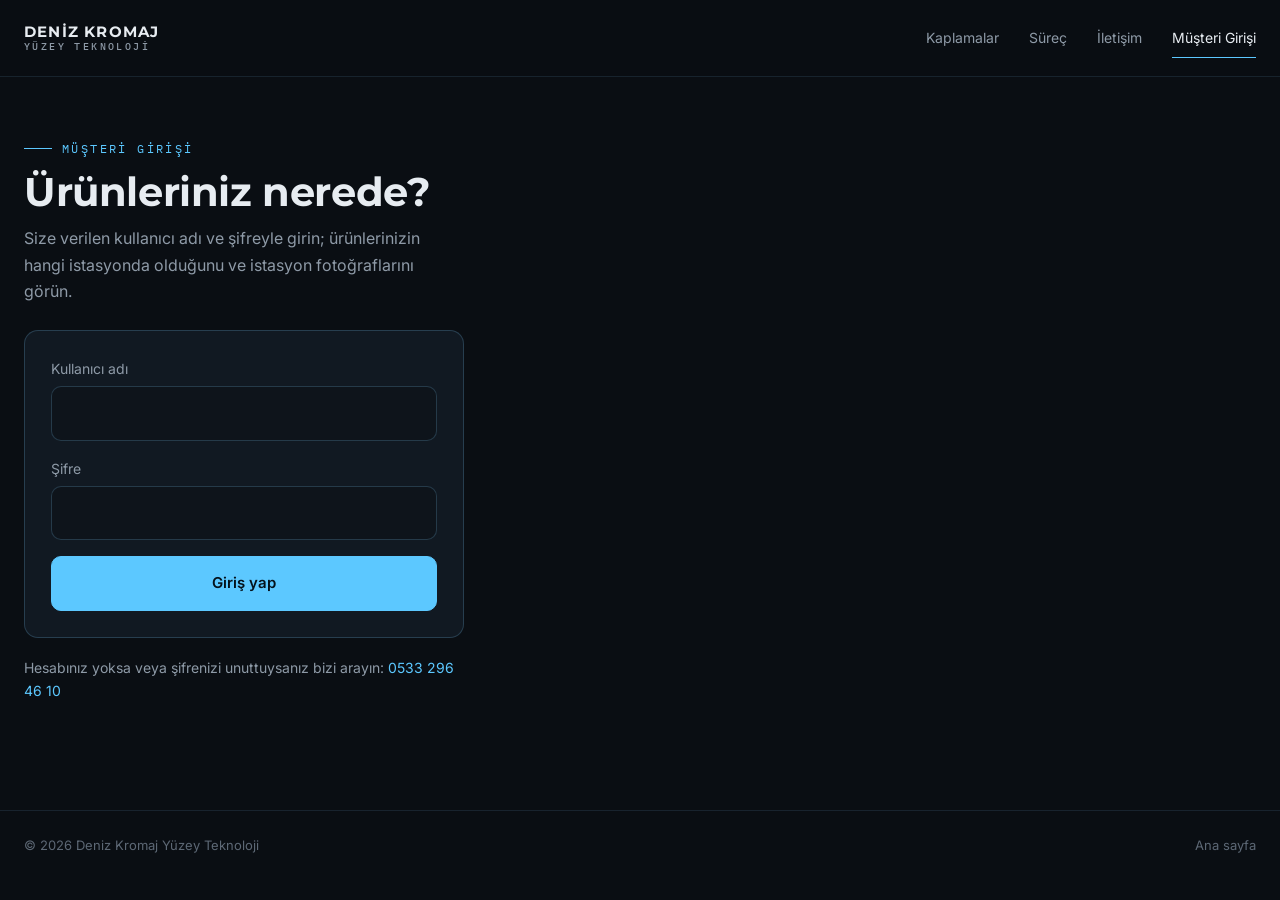
==== musteri.html @ c61eaf83 "feat: müşteri girişi sayfası Co-Authored-By: Claude Opus 5.5 <noreply@anthropic.com>" ====
<!DOCTYPE html>
<html lang="tr">
<head>
<meta charset="utf-8">
<meta name="viewport" content="width=device-width,initial-scale=1">
<title>Müşteri Girişi | Deniz Kromaj Yüzey Teknoloji</title>
<meta name="description" content="Deniz Kromaj müşteri girişi: ürünlerinizin hangi istasyonda olduğunu ve istasyon fotoğraflarını görün.">
<meta name="robots" content="noindex">
<meta name="referrer" content="no-referrer">
<meta name="theme-color" content="#0a0e13">
<link rel="icon" href="assets/logo-renkli.png">
<link rel="preconnect" href="https://fonts.googleapis.com">
<link rel="preconnect" href="https://fonts.gstatic.com" crossorigin>
<link href="https://fonts.googleapis.com/css2?family=IBM+Plex+Mono:wght@500&family=Inter:wght@400;500;600&family=Montserrat:wght@500;600;700&display=swap" rel="stylesheet">
<link rel="stylesheet" href="css/style.css">
<link rel="stylesheet" href="css/musteri.css">
</head>
<body class="cp">

<header class="header scrolled" id="top">
  <div class="container">
    <a href="index.html" class="logo" aria-label="Deniz Kromaj ana sayfa">
      <img src="assets/logo-beyaz.png" alt="Deniz Kromaj Yüzey Teknoloji" onerror="this.nextElementSibling.hidden=false;this.remove()">
      <span class="logo-text" hidden>DENİZ KROMAJ<small>YÜZEY TEKNOLOJİ</small></span>
    </a>
    <nav class="nav" id="nav">
      <a href="index.html#kaplamalar">Kaplamalar</a>
      <a href="index.html#surec">Süreç</a>
      <a href="index.html#iletisim">İletişim</a>
      <a href="musteri.html" class="active" aria-current="page">Müşteri Girişi</a>
    </nav>
    <button class="burger" id="burger" aria-label="Menüyü aç"><span></span><span></span><span></span></button>
  </div>
</header>

<main class="cp-main">
  <div class="container">

    <!-- GİRİŞ -->
    <section id="cp-login" class="cp-login" hidden>
      <span class="eyebrow">Müşteri girişi</span>
      <h1>Ürünleriniz nerede?</h1>
      <p class="cp-muted">Size verilen kullanıcı adı ve şifreyle girin; ürünlerinizin hangi istasyonda olduğunu ve istasyon fotoğraflarını görün.</p>
      <form id="cp-form" class="cp-form" novalidate>
        <label>Kullanıcı adı
          <input name="username" autocomplete="username" autocapitalize="none" spellcheck="false" required>
        </label>
        <label>Şifre
          <input name="password" type="password" autocomplete="current-password" required>
        </label>
        <p id="cp-error" class="cp-error" role="alert" hidden></p>
        <button class="btn btn-primary" type="submit">Giriş yap</button>
      </form>
      <p class="cp-muted cp-small">Hesabınız yoksa veya şifrenizi unuttuysanız bizi arayın: <a href="tel:+905332964610">0533 296 46 10</a></p>
    </section>

    <!-- PORTAL -->
    <section id="cp-portal" class="cp-portal" hidden>
      <div class="cp-head">
        <div>
          <span class="eyebrow">Müşteri paneli</span>
          <h1 id="cp-welcome">Hoş geldiniz</h1>
        </div>
        <button id="cp-logout" class="btn" type="button">Çıkış</button>
      </div>
      <p id="cp-status" class="cp-muted" role="status"></p>
      <div id="cp-orders" class="cp-orders"></div>
      <div class="cp-legend" aria-hidden="true">
        <span><i class="dot tamam"></i>Tamamlandı</span>
        <span><i class="dot simdi"></i>Şu an bu aşamada</span>
        <span><i class="dot bekliyor"></i>Bekliyor</span>
      </div>
    </section>

  </div>
</main>

<div id="cp-lightbox" class="cp-lightbox" hidden>
  <button type="button" class="cp-lb-close" aria-label="Kapat">×</button>
  <img alt="">
</div>

<footer class="footer">
  <div class="container">
    <div class="footer-bot">
      <span>© <span id="yr">2026</span> Deniz Kromaj Yüzey Teknoloji</span>
      <span><a href="index.html">Ana sayfa</a></span>
    </div>
  </div>
</footer>

<script src="js/musteri.js"></script>
</body>
</html>
---- css/style.css ----
:root{
  --bg:#0a0e13;--bg-2:#0e141b;--surface:#111922;--surface-2:#16202b;
  --line:rgba(120,190,235,.12);--line-2:rgba(120,190,235,.22);
  --text:#e7ecf1;--muted:#8e9aa7;--dim:#5d6875;
  --accent:#5cc8ff;--accent-2:#2e9fe0;--ok:#9be7b0;
  --chrome:linear-gradient(180deg,#ffffff 0%,#dfe5eb 38%,#9aa6b2 56%,#c9d2db 72%,#f4f7fa 100%);
  --chrome-hard:linear-gradient(180deg,#ffffff 0%,#b8c2cd 42%,#45505c 52%,#d3dbe3 63%,#f6f8fb 100%);
  --radius:14px;--max:1240px;
  --f-head:'Montserrat',system-ui,sans-serif;--f-body:'Inter',system-ui,sans-serif;--f-mono:'IBM Plex Mono',ui-monospace,monospace;
}
*{box-sizing:border-box;margin:0;padding:0}
html{scroll-behavior:smooth;scroll-padding-top:84px}
body{background:var(--bg);color:var(--text);font-family:var(--f-body);font-size:16px;line-height:1.65;-webkit-font-smoothing:antialiased;overflow-x:hidden}
img{max-width:100%;display:block}
a{color:inherit;text-decoration:none}
button,input,select,textarea{font:inherit;color:inherit}
.container{width:min(100% - 48px,var(--max));margin-inline:auto}
.mono{font-family:var(--f-mono);font-size:12px;letter-spacing:.14em;text-transform:uppercase}
.eyebrow{font-family:var(--f-mono);font-size:12px;letter-spacing:.2em;text-transform:uppercase;color:var(--accent);display:inline-flex;align-items:center;gap:10px}
.eyebrow::before{content:"";width:28px;height:1px;background:var(--accent)}
.chrome-text{background:var(--chrome);-webkit-background-clip:text;background-clip:text;color:transparent}
h1,h2,h3{font-family:var(--f-head);font-weight:700;line-height:1.12;letter-spacing:-.01em}
h2{font-size:clamp(30px,4vw,46px);margin:14px 0 16px}
.lead{color:var(--muted);font-size:18px;max-width:640px}
section{position:relative;padding:120px 0}
.grid-bg{background-image:linear-gradient(var(--line) 1px,transparent 1px),linear-gradient(90deg,var(--line) 1px,transparent 1px);background-size:48px 48px}
.btn{display:inline-flex;align-items:center;gap:10px;padding:14px 22px;border-radius:10px;font-weight:600;font-size:15px;border:1px solid var(--line-2);transition:.25s;cursor:pointer;background:transparent}
.btn:hover{border-color:var(--accent);color:#fff}
.btn-primary{background:var(--accent);border-color:var(--accent);color:#04121c}
.btn-primary:hover{background:#86d8ff;color:#04121c}
.btn svg{width:18px;height:18px}

/* header */
.header{position:fixed;inset:0 0 auto;z-index:50;transition:.3s;border-bottom:1px solid transparent}
.header.scrolled{background:rgba(10,14,19,.82);backdrop-filter:blur(14px);-webkit-backdrop-filter:blur(14px);border-color:var(--line)}
.header .container{display:flex;align-items:center;justify-content:space-between;height:76px}
.logo{display:flex;align-items:center;gap:12px}
.logo img{height:40px;width:auto}
.logo-text{font-family:var(--f-head);font-weight:700;letter-spacing:.08em;font-size:15px;line-height:1.1}
.logo-text small{display:block;font-family:var(--f-mono);font-weight:500;font-size:10px;letter-spacing:.24em;color:var(--muted)}
.nav{display:flex;align-items:center;gap:30px}
.nav a{font-size:14px;color:var(--muted);transition:.2s;position:relative}
.nav a:hover,.nav a.active{color:var(--text)}
.nav a.active::after{content:"";position:absolute;left:0;right:0;bottom:-8px;height:1px;background:var(--accent)}
.nav .btn{padding:10px 18px;font-size:14px;color:#04121c}
.burger{display:none;background:none;border:0;width:40px;height:40px;cursor:pointer}
.burger span{display:block;width:22px;height:2px;background:var(--text);margin:5px auto;transition:.3s}

/* hero */
.hero{min-height:100vh;padding:150px 0 90px;display:flex;align-items:center;overflow:hidden}
.hero::before{content:"";position:absolute;inset:0;background:radial-gradient(ellipse at 70% 40%,rgba(46,159,224,.16),transparent 55%),radial-gradient(ellipse at 10% 90%,rgba(46,159,224,.08),transparent 50%)}
.hero .grid-bg{position:absolute;inset:0;opacity:.6;mask-image:radial-gradient(ellipse at 60% 45%,#000 20%,transparent 75%);-webkit-mask-image:radial-gradient(ellipse at 60% 45%,#000 20%,transparent 75%)}
.hero-inner{position:relative;display:grid;grid-template-columns:1.05fr .95fr;gap:60px;align-items:center}
.hero h1{font-size:clamp(44px,6.4vw,88px);margin:22px 0 24px}
.hero h1 .chrome-text{display:block}
.hero p.lead{font-size:19px}
.hero-ctas{display:flex;gap:14px;margin-top:36px;flex-wrap:wrap}
.hero-tags{display:flex;gap:10px;flex-wrap:wrap;margin-top:44px}
.tag{font-family:var(--f-mono);font-size:11px;letter-spacing:.12em;padding:7px 11px;border:1px solid var(--line-2);border-radius:6px;color:var(--muted)}
.hero-visual{position:relative;aspect-ratio:1/1;border:1px solid var(--line);border-radius:20px;background:linear-gradient(180deg,rgba(17,25,34,.7),rgba(10,14,19,.4));overflow:hidden}
.hero-visual svg{width:100%;height:100%}
.hv-label{position:absolute;font-family:var(--f-mono);font-size:11px;letter-spacing:.14em;color:var(--dim)}
.hv-label b{color:var(--accent);font-weight:500}
.corner{position:absolute;width:22px;height:22px;border-color:var(--accent);opacity:.6}
.corner.tl{top:14px;left:14px;border-top:1px solid;border-left:1px solid}
.corner.tr{top:14px;right:14px;border-top:1px solid;border-right:1px solid}
.corner.bl{bottom:14px;left:14px;border-bottom:1px solid;border-left:1px solid}
.corner.br{bottom:14px;right:14px;border-bottom:1px solid;border-right:1px solid}
.scan{position:absolute;left:0;right:0;height:80px;background:linear-gradient(180deg,transparent,rgba(92,200,255,.12),transparent);border-bottom:1px solid rgba(92,200,255,.35);animation:scan 5s linear infinite}
@keyframes scan{from{top:-80px}to{top:100%}}
.draw path,.draw line,.draw circle,.draw rect,.draw polyline{stroke-dasharray:1200;stroke-dashoffset:1200;animation:draw 2.6s ease forwards}
@keyframes draw{to{stroke-dashoffset:0}}

/* stats */
.stats{padding:0;border-block:1px solid var(--line);background:var(--bg-2)}
.stats .container{display:grid;grid-template-columns:repeat(4,1fr)}
.stat{padding:38px 28px;border-left:1px solid var(--line)}
.stat:last-child{border-right:1px solid var(--line)}
.stat .num{font-family:var(--f-head);font-weight:700;font-size:44px;line-height:1}
.stat .num small{font-size:18px;color:var(--muted);margin-left:4px}
.stat p{color:var(--muted);font-size:14px;margin-top:10px}

/* ticker */
.ticker{overflow:hidden;border-bottom:1px solid var(--line);padding:16px 0;background:var(--bg)}
.ticker-track{display:flex;gap:48px;width:max-content;animation:tick 40s linear infinite}
.ticker span{font-family:var(--f-mono);font-size:13px;letter-spacing:.16em;color:var(--dim);white-space:nowrap}
.ticker span b{color:var(--accent);font-weight:500}
@keyframes tick{to{transform:translateX(-50%)}}

/* section head */
.sec-head{display:flex;justify-content:space-between;align-items:flex-end;gap:40px;margin-bottom:56px;flex-wrap:wrap}
.sec-head .lead{max-width:520px}

/* coatings */
.filters{display:flex;gap:8px;flex-wrap:wrap}
.chip{padding:9px 16px;border-radius:999px;border:1px solid var(--line-2);background:transparent;font-size:13px;color:var(--muted);cursor:pointer;transition:.2s}
.chip:hover{color:var(--text)}
.chip.on{background:var(--text);color:var(--bg);border-color:var(--text)}
.coatings{display:grid;grid-template-columns:repeat(4,1fr);gap:18px}
.card-body{padding:22px 20px 20px}
.card.cta-card{justify-content:center;padding:32px 26px;background:linear-gradient(160deg,rgba(46,159,224,.18),var(--surface) 70%);border-color:rgba(92,200,255,.3)}
.cta-card h3{font-size:24px;margin:16px 0 10px}
.cta-card p{margin-bottom:24px}
.cta-card svg.big{width:44px;height:44px;color:var(--accent)}
.card{position:relative;border:1px solid var(--line);border-radius:var(--radius);background:linear-gradient(180deg,var(--surface),var(--bg-2));overflow:hidden;display:flex;flex-direction:column;transition:transform .35s,border-color .35s,opacity .35s}
.card:hover{transform:translateY(-4px);border-color:var(--line-2)}
.card.hide{display:none}
.card-media{position:relative;aspect-ratio:16/10;background:radial-gradient(circle at 50% 55%,rgba(92,200,255,.10),transparent 60%),var(--bg);border-bottom:1px solid var(--line);display:grid;place-items:center;overflow:hidden}
.card-media img{width:78%;height:88%;object-fit:contain;transition:transform .6s}
.card:hover .card-media img{transform:scale(1.06) rotate(-2deg)}
.swatch{width:120px;height:120px;border-radius:50%;background:radial-gradient(circle at 35% 30%,rgba(255,255,255,.75),transparent 35%),var(--tone);box-shadow:inset -14px -18px 30px rgba(0,0,0,.55),0 24px 50px rgba(0,0,0,.5);display:none}
.card-media.noimg .swatch{display:block}
.card-media .mono{position:absolute;top:14px;left:16px;color:var(--dim);font-size:11px}
.thk{position:absolute;top:12px;right:14px;font-family:var(--f-mono);font-size:12px;color:var(--accent);background:rgba(10,14,19,.8);border:1px solid var(--line-2);padding:5px 9px;border-radius:6px}
.card-body{display:flex;flex-direction:column;flex:1}
.card h3{font-size:22px;margin-bottom:8px}
.card p{color:var(--muted);font-size:15px}
.stds{display:flex;gap:6px;flex-wrap:wrap;margin:16px 0}
.std{font-family:var(--f-mono);font-size:11px;letter-spacing:.06em;padding:4px 8px;border-radius:5px;background:rgba(92,200,255,.08);color:var(--accent);border:1px solid rgba(92,200,255,.22)}
.std.none{color:var(--muted);background:transparent;border-color:var(--line-2)}
.meta{border-top:1px solid var(--line);margin-top:auto;padding-top:14px;display:grid;gap:6px;font-size:13px}
.meta div{display:flex;justify-content:space-between;gap:16px}
.meta dt{color:var(--dim)}
.meta dd{text-align:right}
.card-cta{margin-top:18px;display:flex;align-items:center;justify-content:space-between;font-size:14px;font-weight:600;color:var(--accent)}
.card-cta svg{width:18px;transition:.25s}
.card-cta:hover svg{transform:translateX(4px)}

/* layer model */
.layers{background:var(--bg-2);border-block:1px solid var(--line)}
.layers-inner{display:grid;grid-template-columns:1fr 1fr;gap:70px;align-items:center}
.stack{position:relative;padding:70px 40px 70px 130px;border:1px solid var(--line);border-radius:20px;background:linear-gradient(var(--line) 1px,transparent 1px) 0 0/40px 40px,linear-gradient(90deg,var(--line) 1px,transparent 1px) 0 0/40px 40px,var(--bg)}
.stack .hv-label{font-size:11px}
.plate{position:relative;height:var(--h);margin-bottom:6px;border-radius:6px;cursor:pointer;transition:.35s;border:1px solid transparent}
.plate::after{content:attr(data-um);position:absolute;left:-90px;top:50%;transform:translateY(-50%);font-family:var(--f-mono);font-size:11px;color:var(--dim);letter-spacing:.08em;width:80px;text-align:right}
.plate.post{--h:24px;background:linear-gradient(90deg,rgba(155,231,176,.25),rgba(155,231,176,.08))}
.plate.coat{--h:64px;background:var(--chrome-hard)}
.plate.pre{--h:30px;background:repeating-linear-gradient(45deg,rgba(92,200,255,.35) 0 6px,rgba(92,200,255,.1) 6px 12px)}
.plate.base{--h:190px;background:linear-gradient(180deg,#2b333c,#161c22);background-image:linear-gradient(180deg,#2b333c,#161c22),repeating-linear-gradient(-45deg,transparent 0 10px,rgba(255,255,255,.03) 10px 11px)}
.plate.on{border-color:var(--accent);box-shadow:0 0 0 4px rgba(92,200,255,.12);transform:translateX(10px)}
.steps-list{display:grid;gap:4px}
.lstep{padding:20px 22px;border-radius:12px;border:1px solid transparent;cursor:pointer;transition:.25s}
.lstep .mono{color:var(--dim)}
.lstep h3{font-size:19px;margin:6px 0 4px}
.lstep p{color:var(--muted);font-size:15px}
.lstep.on{border-color:var(--line-2);background:var(--surface)}
.lstep.on .mono{color:var(--accent)}

/* process */
.process{display:grid;grid-template-columns:repeat(5,1fr);gap:0;position:relative;margin-top:20px}
.process::before{content:"";position:absolute;top:27px;left:28px;right:28px;height:1px;background:linear-gradient(90deg,var(--accent),var(--line-2))}
.pstep{position:relative;padding-right:22px}
.pnum{width:56px;height:56px;border-radius:50%;display:grid;place-items:center;background:var(--bg);border:1px solid var(--line-2);font-family:var(--f-mono);font-size:14px;color:var(--accent);position:relative;z-index:1;margin-bottom:24px}
.pstep:first-child .pnum{border-color:var(--accent);box-shadow:0 0 0 6px rgba(92,200,255,.1)}
.pstep h3{font-size:18px;margin-bottom:8px}
.pstep p{color:var(--muted);font-size:14.5px}

/* standards */
.std-wrap{display:grid;grid-template-columns:.85fr 1.15fr;gap:60px;align-items:start}
.std-table{width:100%;border-collapse:collapse;border:1px solid var(--line);border-radius:var(--radius);overflow:hidden}
.std-table th,.std-table td{text-align:left;padding:16px 20px;border-bottom:1px solid var(--line);font-size:15px}
.std-table th{font-family:var(--f-mono);font-size:11px;letter-spacing:.16em;color:var(--dim);font-weight:500;background:var(--bg-2)}
.std-table td:first-child{font-family:var(--f-mono);color:var(--accent);font-size:14px;white-space:nowrap}
.std-table tr:last-child td{border-bottom:0}
.std-table tbody tr{transition:.2s}
.std-table tbody tr:hover{background:var(--surface)}
.org{font-family:var(--f-mono);font-size:10px;padding:3px 7px;border-radius:4px;border:1px solid var(--line-2);color:var(--muted)}
.note{margin-top:22px;padding:18px 20px;border-left:2px solid var(--accent);background:var(--surface);color:var(--muted);font-size:14.5px}

/* sectors */
.sectors{display:grid;grid-template-columns:repeat(3,1fr);gap:20px}
.sector{border:1px solid var(--line);border-radius:var(--radius);padding:30px;background:var(--surface);position:relative;overflow:hidden;transition:.3s}
.sector:hover{border-color:var(--line-2)}
.sector svg.ico{width:34px;height:34px;color:var(--accent);margin-bottom:22px}
.sector h3{font-size:20px;margin-bottom:8px}
.sector p{color:var(--muted);font-size:15px}
.sector.main{grid-row:span 2;background:linear-gradient(180deg,rgba(46,159,224,.14),var(--surface) 60%);border-color:rgba(92,200,255,.3);display:flex;flex-direction:column}
.sector.main h3{font-size:30px}
.sector.main .badge{align-self:flex-start;margin-bottom:22px;font-family:var(--f-mono);font-size:11px;letter-spacing:.16em;color:#04121c;background:var(--accent);padding:5px 10px;border-radius:5px}
.sector.main svg.bp{margin-top:auto;width:100%;height:auto;opacity:.85}

/* about */
.about-inner{display:grid;grid-template-columns:1.1fr .9fr;gap:70px;align-items:center}
.facts{display:grid;grid-template-columns:1fr 1fr;gap:16px}
.fact{border:1px solid var(--line);border-radius:12px;padding:22px;background:var(--surface)}
.fact .mono{color:var(--accent)}
.fact h3{font-size:17px;margin-top:10px}
.fact p{color:var(--muted);font-size:14px;margin-top:4px}

/* contact */
.contact{background:var(--bg-2);border-top:1px solid var(--line)}
.contact-inner{display:grid;grid-template-columns:1.2fr .8fr;gap:40px}
.form{border:1px solid var(--line);border-radius:18px;padding:36px;background:var(--surface)}
.form-grid{display:grid;grid-template-columns:1fr 1fr;gap:16px}
.field{display:grid;gap:7px}
.field.full{grid-column:1/-1}
.field label{font-family:var(--f-mono);font-size:11px;letter-spacing:.14em;color:var(--muted);text-transform:uppercase}
.field input,.field select,.field textarea{width:100%;background:var(--bg);border:1px solid var(--line-2);border-radius:10px;padding:13px 14px;font-size:15px;outline:none;transition:.2s}
.field textarea{min-height:120px;resize:vertical}
.field input:focus,.field select:focus,.field textarea:focus{border-color:var(--accent);box-shadow:0 0 0 4px rgba(92,200,255,.12)}
.field .err{color:#ff8a8a;font-size:13px;display:none}
.field.bad .err{display:block}
.field.bad input{border-color:#ff8a8a}
.form-foot{display:flex;justify-content:space-between;align-items:center;gap:20px;margin-top:22px;flex-wrap:wrap}
.form-foot p{color:var(--dim);font-size:13px;max-width:360px}
.info{display:grid;gap:14px;align-content:start}
.info-item{display:flex;gap:16px;padding:22px;border:1px solid var(--line);border-radius:14px;background:var(--surface);transition:.2s}
a.info-item:hover{border-color:var(--accent)}
.info-item svg{width:22px;height:22px;color:var(--accent);flex-shrink:0;margin-top:3px}
.info-item .mono{color:var(--dim);font-size:11px}
.info-item strong{display:block;font-weight:500;margin-top:3px}
.hours{font-size:14px;color:var(--muted);margin-top:4px}

/* footer */
.footer{border-top:1px solid var(--line);padding:56px 0 34px}
.footer-top{display:flex;justify-content:space-between;gap:40px;flex-wrap:wrap;padding-bottom:36px;border-bottom:1px solid var(--line)}
.footer nav{display:flex;gap:26px;flex-wrap:wrap}
.footer nav a{color:var(--muted);font-size:14px}
.footer nav a:hover{color:var(--text)}
.footer-bot{display:flex;justify-content:space-between;gap:20px;flex-wrap:wrap;padding-top:24px;color:var(--dim);font-size:13px}

/* whatsapp */
.wa{position:fixed;right:22px;bottom:22px;z-index:40;width:56px;height:56px;border-radius:50%;background:#25d366;display:grid;place-items:center;box-shadow:0 10px 30px rgba(0,0,0,.4);transition:.25s}
.wa:hover{transform:scale(1.07)}
.wa svg{width:28px;height:28px;color:#fff}

/* reveal */
.rv{opacity:0;transform:translateY(26px);transition:opacity .8s ease,transform .8s ease}
.rv.in{opacity:1;transform:none}

/* intro */
#intro{position:fixed;inset:0;z-index:100;background:#0a0e13;transition:opacity .8s ease}
#intro canvas{width:100%;height:100%;display:block}
#intro.out{opacity:0;pointer-events:none}
#intro-skip{position:absolute;right:28px;bottom:26px;background:rgba(10,14,19,.6);border:1px solid var(--line-2);color:var(--muted);font-family:var(--f-mono);font-size:12px;letter-spacing:.18em;padding:10px 16px;border-radius:8px;cursor:pointer}
#intro-skip:hover{color:#fff;border-color:var(--accent)}
body.intro-on{overflow:hidden}

@media (max-width:1180px){.coatings{grid-template-columns:repeat(2,1fr)}}
@media (max-width:1080px){
  .hero-inner,.layers-inner,.std-wrap,.about-inner,.contact-inner{grid-template-columns:1fr;gap:48px}
  .hero-visual{max-width:560px}
  .process{grid-template-columns:1fr;gap:26px}
  .process::before{top:28px;bottom:28px;left:27px;right:auto;width:1px;height:auto;background:linear-gradient(180deg,var(--accent),var(--line-2))}
  .pstep{display:grid;grid-template-columns:56px 1fr;gap:20px}
  .pnum{margin:0}
  .sectors{grid-template-columns:1fr 1fr}
}
@media (max-width:820px){
  section{padding:84px 0}
  .nav{position:fixed;top:76px;left:0;right:0;flex-direction:column;align-items:flex-start;gap:0;background:rgba(10,14,19,.97);border-bottom:1px solid var(--line);padding:10px 24px 24px;transform:translateY(-120%);transition:.35s;z-index:-1}
  .nav.open{transform:none}
  .nav a{padding:14px 0;width:100%;border-bottom:1px solid var(--line);font-size:16px}
  .nav a.active::after{display:none}
  .nav .btn{margin-top:16px;width:auto;border-bottom:0;justify-content:center}
  .burger{display:block}
  .hero-visual .hv-label{font-size:9px}
  .hero-visual .hv-label:nth-of-type(6),.hero-visual .hv-label:nth-of-type(8){display:none}
  .stat{padding:28px 20px}.stat .num{font-size:34px}
  .stack{padding-top:64px!important}
  .stack .hv-label{font-size:9px}
  #intro-skip{right:50%;transform:translateX(50%);bottom:72px}
  .burger.x span:nth-child(1){transform:translateY(7px) rotate(45deg)}
  .burger.x span:nth-child(2){opacity:0}
  .burger.x span:nth-child(3){transform:translateY(-7px) rotate(-45deg)}
  .stats .container{grid-template-columns:1fr 1fr}
  .stat{border-bottom:1px solid var(--line)}
  .stat:nth-child(2){border-right:1px solid var(--line)}
  .coatings{grid-template-columns:1fr}
  .sectors,.facts,.form-grid{grid-template-columns:1fr}
  .sector.main{grid-row:auto}
  .form{padding:24px}
  .std-table th:nth-child(3),.std-table td:nth-child(3){display:none}
  .stack{padding:44px 18px 44px 92px}
  .plate::after{left:-72px;width:64px}
}
@media (prefers-reduced-motion:reduce){*{animation:none!important;transition:none!important}.rv{opacity:1;transform:none}}
---- css/musteri.css ----
/* Müşteri girişi / paneli */
.cp-main{padding:130px 0 80px;min-height:calc(100vh - 90px)}
.cp-main section{padding:0}
.cp-main h1{font-size:clamp(28px,4vw,40px);margin:12px 0 10px}
.cp-muted{color:var(--muted)}
.cp-small{font-size:14px;margin-top:18px}
.cp-small a{color:var(--accent)}

.cp-login{max-width:440px}
.cp-form{display:flex;flex-direction:column;gap:16px;margin-top:26px;padding:26px;border:1px solid var(--line-2);border-radius:var(--radius);background:var(--surface)}
.cp-form label{display:flex;flex-direction:column;gap:6px;font-size:14px;color:var(--muted)}
.cp-form input{background:var(--bg-2);border:1px solid var(--line-2);border-radius:10px;padding:13px 14px;font-size:16px;color:var(--text)}
.cp-form input:focus{outline:2px solid var(--accent);outline-offset:1px;border-color:transparent}
.cp-form .btn{justify-content:center}
.cp-form .btn[disabled]{opacity:.6;cursor:wait}
.cp-error{color:#ffb4a8;background:rgba(255,90,70,.08);border:1px solid rgba(255,90,70,.3);border-radius:10px;padding:10px 12px;font-size:14px}

.cp-head{display:flex;justify-content:space-between;align-items:flex-end;gap:20px;flex-wrap:wrap;margin-bottom:8px}
.cp-head .btn{padding:10px 18px;font-size:14px}
.cp-orders{display:flex;flex-direction:column;gap:20px;margin-top:22px}

.cp-card{border:1px solid var(--line-2);border-radius:var(--radius);background:var(--surface);padding:22px 22px 18px}
.cp-card-top{display:flex;justify-content:space-between;gap:16px;flex-wrap:wrap}
.cp-card h2{font-size:20px;margin:4px 0 2px}
.cp-no{font-family:var(--f-mono);font-size:12px;letter-spacing:.14em;color:var(--accent)}
.cp-qty{color:var(--muted);font-size:14px}
.cp-eta{text-align:right}
.cp-eta small{display:block;color:var(--muted);font-size:12px;font-family:var(--f-mono);letter-spacing:.1em;text-transform:uppercase}
.cp-eta strong{font-family:var(--f-head);font-size:18px}
.cp-eta.done strong{color:#22c55e}

/* İnce çizgi akışı */
.cp-flow{list-style:none;display:flex;margin:26px -6px 4px;padding:0 0 10px;overflow-x:auto;scrollbar-width:thin}
.cp-flow li{flex:1 0 108px;position:relative;text-align:center;padding:0 6px}
.cp-flow li::before{content:"";position:absolute;top:8px;left:-50%;width:100%;height:2px;background:var(--line-2)}
.cp-flow li:first-child::before{display:none}
.cp-flow li.tamam::before,.cp-flow li.simdi::before{background:#22c55e}
.cp-flow button{all:unset;cursor:default;display:flex;flex-direction:column;align-items:center;gap:8px;width:100%;position:relative;z-index:1}
.cp-flow button.has-photos{cursor:pointer}
.cp-flow button:focus-visible{outline:2px solid var(--accent);outline-offset:4px;border-radius:6px}
.cp-flow .name{font-size:13px;line-height:1.3;color:var(--muted)}
.cp-flow .tamam .name{color:var(--text)}
.cp-flow .simdi .name{color:#fbbf24;font-weight:600}
.cp-flow .date{font-size:11px;color:var(--dim);font-family:var(--f-mono)}
.cp-flow .cam{font-size:11px;color:var(--accent)}
.cp-flow li.open .name{text-decoration:underline;text-underline-offset:4px}

.dot{width:18px;height:18px;border-radius:50%;display:inline-block;background:var(--bg-2);border:2px solid var(--line-2);flex:none}
.dot.tamam{background:#22c55e;border-color:#22c55e}
.dot.simdi{background:#f59e0b;border-color:#f59e0b;box-shadow:0 0 0 0 rgba(245,158,11,.6);animation:cp-blink 1.2s ease-in-out infinite}
@keyframes cp-blink{0%,100%{opacity:1;box-shadow:0 0 0 0 rgba(245,158,11,.55)}50%{opacity:.3;box-shadow:0 0 0 8px rgba(245,158,11,0)}}
@media (prefers-reduced-motion:reduce){.dot.simdi{animation:none;opacity:1}}

/* Fotoğraflar */
.cp-photos{margin-top:14px;padding-top:14px;border-top:1px solid var(--line)}
.cp-photos p{font-size:13px;color:var(--muted);margin-bottom:10px}
.cp-strip{display:flex;gap:10px;overflow-x:auto;padding-bottom:6px}
.cp-strip button{all:unset;cursor:pointer;flex:none;border-radius:10px;overflow:hidden;border:1px solid var(--line-2)}
.cp-strip button:focus-visible{outline:2px solid var(--accent)}
.cp-strip img{width:120px;height:90px;object-fit:cover}

.cp-legend{display:flex;gap:20px;flex-wrap:wrap;margin-top:22px;font-size:13px;color:var(--muted)}
.cp-legend span{display:inline-flex;align-items:center;gap:8px}
.cp-legend .dot{width:12px;height:12px}

.cp-empty{padding:30px;border:1px dashed var(--line-2);border-radius:var(--radius);color:var(--muted);text-align:center}

.cp-lightbox{position:fixed;inset:0;z-index:100;background:rgba(4,8,12,.92);display:flex;align-items:center;justify-content:center;padding:16px}
.cp-lightbox[hidden]{display:none}
.cp-lightbox img{max-width:100%;max-height:100%;border-radius:8px}
.cp-lb-close{position:absolute;top:12px;right:16px;background:none;border:0;color:#fff;font-size:40px;line-height:1;cursor:pointer}

body.cp .footer{padding:24px 0}
body.cp .footer-bot{border:0;padding-top:0}

@media (max-width:820px){
  .container{width:min(100% - 32px,var(--max))}
  .cp-main{padding-top:110px}
  .cp-card{padding:18px 16px 14px}
  .cp-eta{text-align:left}
}
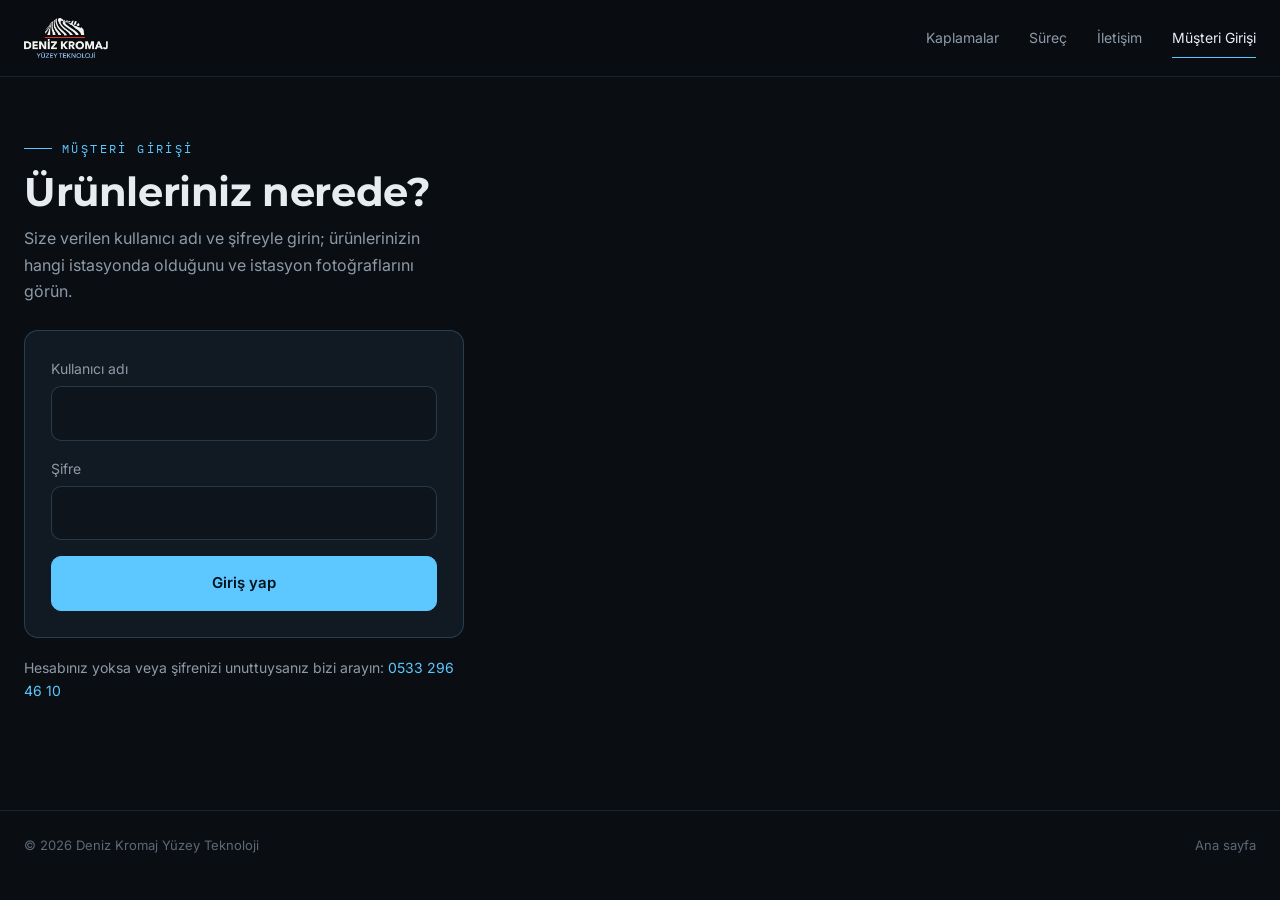
==== commit 2c543f63: "Site: tesis videosu, kaplama fotoğrafları, Cerakote WhatsApp butonu, logo dosyaları, mobil şerit düz" ====
--- a/musteri.html
+++ b/musteri.html
@@ -12,8 +12,8 @@
 <link rel="preconnect" href="https://fonts.googleapis.com">
 <link rel="preconnect" href="https://fonts.gstatic.com" crossorigin>
 <link href="https://fonts.googleapis.com/css2?family=IBM+Plex+Mono:wght@500&family=Inter:wght@400;500;600&family=Montserrat:wght@500;600;700&display=swap" rel="stylesheet">
-<link rel="stylesheet" href="css/style.css">
-<link rel="stylesheet" href="css/musteri.css">
+<link rel="stylesheet" href="css/style.css?v=5">
+<link rel="stylesheet" href="css/musteri.css?v=4">
 </head>
 <body class="cp">
 
@@ -89,6 +89,6 @@
   </div>
 </footer>
 
-<script src="js/musteri.js"></script>
+<script src="js/musteri.js?v=4"></script>
 </body>
 </html>
--- a/css/style.css
+++ b/css/style.css
@@ -1,277 +1,290 @@
-:root{
-  --bg:#0a0e13;--bg-2:#0e141b;--surface:#111922;--surface-2:#16202b;
-  --line:rgba(120,190,235,.12);--line-2:rgba(120,190,235,.22);
-  --text:#e7ecf1;--muted:#8e9aa7;--dim:#5d6875;
-  --accent:#5cc8ff;--accent-2:#2e9fe0;--ok:#9be7b0;
-  --chrome:linear-gradient(180deg,#ffffff 0%,#dfe5eb 38%,#9aa6b2 56%,#c9d2db 72%,#f4f7fa 100%);
-  --chrome-hard:linear-gradient(180deg,#ffffff 0%,#b8c2cd 42%,#45505c 52%,#d3dbe3 63%,#f6f8fb 100%);
-  --radius:14px;--max:1240px;
-  --f-head:'Montserrat',system-ui,sans-serif;--f-body:'Inter',system-ui,sans-serif;--f-mono:'IBM Plex Mono',ui-monospace,monospace;
-}
-*{box-sizing:border-box;margin:0;padding:0}
-html{scroll-behavior:smooth;scroll-padding-top:84px}
-body{background:var(--bg);color:var(--text);font-family:var(--f-body);font-size:16px;line-height:1.65;-webkit-font-smoothing:antialiased;overflow-x:hidden}
-img{max-width:100%;display:block}
-a{color:inherit;text-decoration:none}
-button,input,select,textarea{font:inherit;color:inherit}
-.container{width:min(100% - 48px,var(--max));margin-inline:auto}
-.mono{font-family:var(--f-mono);font-size:12px;letter-spacing:.14em;text-transform:uppercase}
-.eyebrow{font-family:var(--f-mono);font-size:12px;letter-spacing:.2em;text-transform:uppercase;color:var(--accent);display:inline-flex;align-items:center;gap:10px}
-.eyebrow::before{content:"";width:28px;height:1px;background:var(--accent)}
-.chrome-text{background:var(--chrome);-webkit-background-clip:text;background-clip:text;color:transparent}
-h1,h2,h3{font-family:var(--f-head);font-weight:700;line-height:1.12;letter-spacing:-.01em}
-h2{font-size:clamp(30px,4vw,46px);margin:14px 0 16px}
-.lead{color:var(--muted);font-size:18px;max-width:640px}
-section{position:relative;padding:120px 0}
-.grid-bg{background-image:linear-gradient(var(--line) 1px,transparent 1px),linear-gradient(90deg,var(--line) 1px,transparent 1px);background-size:48px 48px}
-.btn{display:inline-flex;align-items:center;gap:10px;padding:14px 22px;border-radius:10px;font-weight:600;font-size:15px;border:1px solid var(--line-2);transition:.25s;cursor:pointer;background:transparent}
-.btn:hover{border-color:var(--accent);color:#fff}
-.btn-primary{background:var(--accent);border-color:var(--accent);color:#04121c}
-.btn-primary:hover{background:#86d8ff;color:#04121c}
-.btn svg{width:18px;height:18px}
-
-/* header */
-.header{position:fixed;inset:0 0 auto;z-index:50;transition:.3s;border-bottom:1px solid transparent}
-.header.scrolled{background:rgba(10,14,19,.82);backdrop-filter:blur(14px);-webkit-backdrop-filter:blur(14px);border-color:var(--line)}
-.header .container{display:flex;align-items:center;justify-content:space-between;height:76px}
-.logo{display:flex;align-items:center;gap:12px}
-.logo img{height:40px;width:auto}
-.logo-text{font-family:var(--f-head);font-weight:700;letter-spacing:.08em;font-size:15px;line-height:1.1}
-.logo-text small{display:block;font-family:var(--f-mono);font-weight:500;font-size:10px;letter-spacing:.24em;color:var(--muted)}
-.nav{display:flex;align-items:center;gap:30px}
-.nav a{font-size:14px;color:var(--muted);transition:.2s;position:relative}
-.nav a:hover,.nav a.active{color:var(--text)}
-.nav a.active::after{content:"";position:absolute;left:0;right:0;bottom:-8px;height:1px;background:var(--accent)}
-.nav .btn{padding:10px 18px;font-size:14px;color:#04121c}
-.burger{display:none;background:none;border:0;width:40px;height:40px;cursor:pointer}
-.burger span{display:block;width:22px;height:2px;background:var(--text);margin:5px auto;transition:.3s}
-
-/* hero */
-.hero{min-height:100vh;padding:150px 0 90px;display:flex;align-items:center;overflow:hidden}
-.hero::before{content:"";position:absolute;inset:0;background:radial-gradient(ellipse at 70% 40%,rgba(46,159,224,.16),transparent 55%),radial-gradient(ellipse at 10% 90%,rgba(46,159,224,.08),transparent 50%)}
-.hero .grid-bg{position:absolute;inset:0;opacity:.6;mask-image:radial-gradient(ellipse at 60% 45%,#000 20%,transparent 75%);-webkit-mask-image:radial-gradient(ellipse at 60% 45%,#000 20%,transparent 75%)}
-.hero-inner{position:relative;display:grid;grid-template-columns:1.05fr .95fr;gap:60px;align-items:center}
-.hero h1{font-size:clamp(44px,6.4vw,88px);margin:22px 0 24px}
-.hero h1 .chrome-text{display:block}
-.hero p.lead{font-size:19px}
-.hero-ctas{display:flex;gap:14px;margin-top:36px;flex-wrap:wrap}
-.hero-tags{display:flex;gap:10px;flex-wrap:wrap;margin-top:44px}
-.tag{font-family:var(--f-mono);font-size:11px;letter-spacing:.12em;padding:7px 11px;border:1px solid var(--line-2);border-radius:6px;color:var(--muted)}
-.hero-visual{position:relative;aspect-ratio:1/1;border:1px solid var(--line);border-radius:20px;background:linear-gradient(180deg,rgba(17,25,34,.7),rgba(10,14,19,.4));overflow:hidden}
-.hero-visual svg{width:100%;height:100%}
-.hv-label{position:absolute;font-family:var(--f-mono);font-size:11px;letter-spacing:.14em;color:var(--dim)}
-.hv-label b{color:var(--accent);font-weight:500}
-.corner{position:absolute;width:22px;height:22px;border-color:var(--accent);opacity:.6}
-.corner.tl{top:14px;left:14px;border-top:1px solid;border-left:1px solid}
-.corner.tr{top:14px;right:14px;border-top:1px solid;border-right:1px solid}
-.corner.bl{bottom:14px;left:14px;border-bottom:1px solid;border-left:1px solid}
-.corner.br{bottom:14px;right:14px;border-bottom:1px solid;border-right:1px solid}
-.scan{position:absolute;left:0;right:0;height:80px;background:linear-gradient(180deg,transparent,rgba(92,200,255,.12),transparent);border-bottom:1px solid rgba(92,200,255,.35);animation:scan 5s linear infinite}
-@keyframes scan{from{top:-80px}to{top:100%}}
-.draw path,.draw line,.draw circle,.draw rect,.draw polyline{stroke-dasharray:1200;stroke-dashoffset:1200;animation:draw 2.6s ease forwards}
-@keyframes draw{to{stroke-dashoffset:0}}
-
-/* stats */
-.stats{padding:0;border-block:1px solid var(--line);background:var(--bg-2)}
-.stats .container{display:grid;grid-template-columns:repeat(4,1fr)}
-.stat{padding:38px 28px;border-left:1px solid var(--line)}
-.stat:last-child{border-right:1px solid var(--line)}
-.stat .num{font-family:var(--f-head);font-weight:700;font-size:44px;line-height:1}
-.stat .num small{font-size:18px;color:var(--muted);margin-left:4px}
-.stat p{color:var(--muted);font-size:14px;margin-top:10px}
-
-/* ticker */
-.ticker{overflow:hidden;border-bottom:1px solid var(--line);padding:16px 0;background:var(--bg)}
-.ticker-track{display:flex;gap:48px;width:max-content;animation:tick 40s linear infinite}
-.ticker span{font-family:var(--f-mono);font-size:13px;letter-spacing:.16em;color:var(--dim);white-space:nowrap}
-.ticker span b{color:var(--accent);font-weight:500}
-@keyframes tick{to{transform:translateX(-50%)}}
-
-/* section head */
-.sec-head{display:flex;justify-content:space-between;align-items:flex-end;gap:40px;margin-bottom:56px;flex-wrap:wrap}
-.sec-head .lead{max-width:520px}
-
-/* coatings */
-.filters{display:flex;gap:8px;flex-wrap:wrap}
-.chip{padding:9px 16px;border-radius:999px;border:1px solid var(--line-2);background:transparent;font-size:13px;color:var(--muted);cursor:pointer;transition:.2s}
-.chip:hover{color:var(--text)}
-.chip.on{background:var(--text);color:var(--bg);border-color:var(--text)}
-.coatings{display:grid;grid-template-columns:repeat(4,1fr);gap:18px}
-.card-body{padding:22px 20px 20px}
-.card.cta-card{justify-content:center;padding:32px 26px;background:linear-gradient(160deg,rgba(46,159,224,.18),var(--surface) 70%);border-color:rgba(92,200,255,.3)}
-.cta-card h3{font-size:24px;margin:16px 0 10px}
-.cta-card p{margin-bottom:24px}
-.cta-card svg.big{width:44px;height:44px;color:var(--accent)}
-.card{position:relative;border:1px solid var(--line);border-radius:var(--radius);background:linear-gradient(180deg,var(--surface),var(--bg-2));overflow:hidden;display:flex;flex-direction:column;transition:transform .35s,border-color .35s,opacity .35s}
-.card:hover{transform:translateY(-4px);border-color:var(--line-2)}
-.card.hide{display:none}
-.card-media{position:relative;aspect-ratio:16/10;background:radial-gradient(circle at 50% 55%,rgba(92,200,255,.10),transparent 60%),var(--bg);border-bottom:1px solid var(--line);display:grid;place-items:center;overflow:hidden}
-.card-media img{width:78%;height:88%;object-fit:contain;transition:transform .6s}
-.card:hover .card-media img{transform:scale(1.06) rotate(-2deg)}
-.swatch{width:120px;height:120px;border-radius:50%;background:radial-gradient(circle at 35% 30%,rgba(255,255,255,.75),transparent 35%),var(--tone);box-shadow:inset -14px -18px 30px rgba(0,0,0,.55),0 24px 50px rgba(0,0,0,.5);display:none}
-.card-media.noimg .swatch{display:block}
-.card-media .mono{position:absolute;top:14px;left:16px;color:var(--dim);font-size:11px}
-.thk{position:absolute;top:12px;right:14px;font-family:var(--f-mono);font-size:12px;color:var(--accent);background:rgba(10,14,19,.8);border:1px solid var(--line-2);padding:5px 9px;border-radius:6px}
-.card-body{display:flex;flex-direction:column;flex:1}
-.card h3{font-size:22px;margin-bottom:8px}
-.card p{color:var(--muted);font-size:15px}
-.stds{display:flex;gap:6px;flex-wrap:wrap;margin:16px 0}
-.std{font-family:var(--f-mono);font-size:11px;letter-spacing:.06em;padding:4px 8px;border-radius:5px;background:rgba(92,200,255,.08);color:var(--accent);border:1px solid rgba(92,200,255,.22)}
-.std.none{color:var(--muted);background:transparent;border-color:var(--line-2)}
-.meta{border-top:1px solid var(--line);margin-top:auto;padding-top:14px;display:grid;gap:6px;font-size:13px}
-.meta div{display:flex;justify-content:space-between;gap:16px}
-.meta dt{color:var(--dim)}
-.meta dd{text-align:right}
-.card-cta{margin-top:18px;display:flex;align-items:center;justify-content:space-between;font-size:14px;font-weight:600;color:var(--accent)}
-.card-cta svg{width:18px;transition:.25s}
-.card-cta:hover svg{transform:translateX(4px)}
-
-/* layer model */
-.layers{background:var(--bg-2);border-block:1px solid var(--line)}
-.layers-inner{display:grid;grid-template-columns:1fr 1fr;gap:70px;align-items:center}
-.stack{position:relative;padding:70px 40px 70px 130px;border:1px solid var(--line);border-radius:20px;background:linear-gradient(var(--line) 1px,transparent 1px) 0 0/40px 40px,linear-gradient(90deg,var(--line) 1px,transparent 1px) 0 0/40px 40px,var(--bg)}
-.stack .hv-label{font-size:11px}
-.plate{position:relative;height:var(--h);margin-bottom:6px;border-radius:6px;cursor:pointer;transition:.35s;border:1px solid transparent}
-.plate::after{content:attr(data-um);position:absolute;left:-90px;top:50%;transform:translateY(-50%);font-family:var(--f-mono);font-size:11px;color:var(--dim);letter-spacing:.08em;width:80px;text-align:right}
-.plate.post{--h:24px;background:linear-gradient(90deg,rgba(155,231,176,.25),rgba(155,231,176,.08))}
-.plate.coat{--h:64px;background:var(--chrome-hard)}
-.plate.pre{--h:30px;background:repeating-linear-gradient(45deg,rgba(92,200,255,.35) 0 6px,rgba(92,200,255,.1) 6px 12px)}
-.plate.base{--h:190px;background:linear-gradient(180deg,#2b333c,#161c22);background-image:linear-gradient(180deg,#2b333c,#161c22),repeating-linear-gradient(-45deg,transparent 0 10px,rgba(255,255,255,.03) 10px 11px)}
-.plate.on{border-color:var(--accent);box-shadow:0 0 0 4px rgba(92,200,255,.12);transform:translateX(10px)}
-.steps-list{display:grid;gap:4px}
-.lstep{padding:20px 22px;border-radius:12px;border:1px solid transparent;cursor:pointer;transition:.25s}
-.lstep .mono{color:var(--dim)}
-.lstep h3{font-size:19px;margin:6px 0 4px}
-.lstep p{color:var(--muted);font-size:15px}
-.lstep.on{border-color:var(--line-2);background:var(--surface)}
-.lstep.on .mono{color:var(--accent)}
-
-/* process */
-.process{display:grid;grid-template-columns:repeat(5,1fr);gap:0;position:relative;margin-top:20px}
-.process::before{content:"";position:absolute;top:27px;left:28px;right:28px;height:1px;background:linear-gradient(90deg,var(--accent),var(--line-2))}
-.pstep{position:relative;padding-right:22px}
-.pnum{width:56px;height:56px;border-radius:50%;display:grid;place-items:center;background:var(--bg);border:1px solid var(--line-2);font-family:var(--f-mono);font-size:14px;color:var(--accent);position:relative;z-index:1;margin-bottom:24px}
-.pstep:first-child .pnum{border-color:var(--accent);box-shadow:0 0 0 6px rgba(92,200,255,.1)}
-.pstep h3{font-size:18px;margin-bottom:8px}
-.pstep p{color:var(--muted);font-size:14.5px}
-
-/* standards */
-.std-wrap{display:grid;grid-template-columns:.85fr 1.15fr;gap:60px;align-items:start}
-.std-table{width:100%;border-collapse:collapse;border:1px solid var(--line);border-radius:var(--radius);overflow:hidden}
-.std-table th,.std-table td{text-align:left;padding:16px 20px;border-bottom:1px solid var(--line);font-size:15px}
-.std-table th{font-family:var(--f-mono);font-size:11px;letter-spacing:.16em;color:var(--dim);font-weight:500;background:var(--bg-2)}
-.std-table td:first-child{font-family:var(--f-mono);color:var(--accent);font-size:14px;white-space:nowrap}
-.std-table tr:last-child td{border-bottom:0}
-.std-table tbody tr{transition:.2s}
-.std-table tbody tr:hover{background:var(--surface)}
-.org{font-family:var(--f-mono);font-size:10px;padding:3px 7px;border-radius:4px;border:1px solid var(--line-2);color:var(--muted)}
-.note{margin-top:22px;padding:18px 20px;border-left:2px solid var(--accent);background:var(--surface);color:var(--muted);font-size:14.5px}
-
-/* sectors */
-.sectors{display:grid;grid-template-columns:repeat(3,1fr);gap:20px}
-.sector{border:1px solid var(--line);border-radius:var(--radius);padding:30px;background:var(--surface);position:relative;overflow:hidden;transition:.3s}
-.sector:hover{border-color:var(--line-2)}
-.sector svg.ico{width:34px;height:34px;color:var(--accent);margin-bottom:22px}
-.sector h3{font-size:20px;margin-bottom:8px}
-.sector p{color:var(--muted);font-size:15px}
-.sector.main{grid-row:span 2;background:linear-gradient(180deg,rgba(46,159,224,.14),var(--surface) 60%);border-color:rgba(92,200,255,.3);display:flex;flex-direction:column}
-.sector.main h3{font-size:30px}
-.sector.main .badge{align-self:flex-start;margin-bottom:22px;font-family:var(--f-mono);font-size:11px;letter-spacing:.16em;color:#04121c;background:var(--accent);padding:5px 10px;border-radius:5px}
-.sector.main svg.bp{margin-top:auto;width:100%;height:auto;opacity:.85}
-
-/* about */
-.about-inner{display:grid;grid-template-columns:1.1fr .9fr;gap:70px;align-items:center}
-.facts{display:grid;grid-template-columns:1fr 1fr;gap:16px}
-.fact{border:1px solid var(--line);border-radius:12px;padding:22px;background:var(--surface)}
-.fact .mono{color:var(--accent)}
-.fact h3{font-size:17px;margin-top:10px}
-.fact p{color:var(--muted);font-size:14px;margin-top:4px}
-
-/* contact */
-.contact{background:var(--bg-2);border-top:1px solid var(--line)}
-.contact-inner{display:grid;grid-template-columns:1.2fr .8fr;gap:40px}
-.form{border:1px solid var(--line);border-radius:18px;padding:36px;background:var(--surface)}
-.form-grid{display:grid;grid-template-columns:1fr 1fr;gap:16px}
-.field{display:grid;gap:7px}
-.field.full{grid-column:1/-1}
-.field label{font-family:var(--f-mono);font-size:11px;letter-spacing:.14em;color:var(--muted);text-transform:uppercase}
-.field input,.field select,.field textarea{width:100%;background:var(--bg);border:1px solid var(--line-2);border-radius:10px;padding:13px 14px;font-size:15px;outline:none;transition:.2s}
-.field textarea{min-height:120px;resize:vertical}
-.field input:focus,.field select:focus,.field textarea:focus{border-color:var(--accent);box-shadow:0 0 0 4px rgba(92,200,255,.12)}
-.field .err{color:#ff8a8a;font-size:13px;display:none}
-.field.bad .err{display:block}
-.field.bad input{border-color:#ff8a8a}
-.form-foot{display:flex;justify-content:space-between;align-items:center;gap:20px;margin-top:22px;flex-wrap:wrap}
-.form-foot p{color:var(--dim);font-size:13px;max-width:360px}
-.info{display:grid;gap:14px;align-content:start}
-.info-item{display:flex;gap:16px;padding:22px;border:1px solid var(--line);border-radius:14px;background:var(--surface);transition:.2s}
-a.info-item:hover{border-color:var(--accent)}
-.info-item svg{width:22px;height:22px;color:var(--accent);flex-shrink:0;margin-top:3px}
-.info-item .mono{color:var(--dim);font-size:11px}
-.info-item strong{display:block;font-weight:500;margin-top:3px}
-.hours{font-size:14px;color:var(--muted);margin-top:4px}
-
-/* footer */
-.footer{border-top:1px solid var(--line);padding:56px 0 34px}
-.footer-top{display:flex;justify-content:space-between;gap:40px;flex-wrap:wrap;padding-bottom:36px;border-bottom:1px solid var(--line)}
-.footer nav{display:flex;gap:26px;flex-wrap:wrap}
-.footer nav a{color:var(--muted);font-size:14px}
-.footer nav a:hover{color:var(--text)}
-.footer-bot{display:flex;justify-content:space-between;gap:20px;flex-wrap:wrap;padding-top:24px;color:var(--dim);font-size:13px}
-
-/* whatsapp */
-.wa{position:fixed;right:22px;bottom:22px;z-index:40;width:56px;height:56px;border-radius:50%;background:#25d366;display:grid;place-items:center;box-shadow:0 10px 30px rgba(0,0,0,.4);transition:.25s}
-.wa:hover{transform:scale(1.07)}
-.wa svg{width:28px;height:28px;color:#fff}
-
-/* reveal */
-.rv{opacity:0;transform:translateY(26px);transition:opacity .8s ease,transform .8s ease}
-.rv.in{opacity:1;transform:none}
-
-/* intro */
-#intro{position:fixed;inset:0;z-index:100;background:#0a0e13;transition:opacity .8s ease}
-#intro canvas{width:100%;height:100%;display:block}
-#intro.out{opacity:0;pointer-events:none}
-#intro-skip{position:absolute;right:28px;bottom:26px;background:rgba(10,14,19,.6);border:1px solid var(--line-2);color:var(--muted);font-family:var(--f-mono);font-size:12px;letter-spacing:.18em;padding:10px 16px;border-radius:8px;cursor:pointer}
-#intro-skip:hover{color:#fff;border-color:var(--accent)}
-body.intro-on{overflow:hidden}
-
-@media (max-width:1180px){.coatings{grid-template-columns:repeat(2,1fr)}}
-@media (max-width:1080px){
-  .hero-inner,.layers-inner,.std-wrap,.about-inner,.contact-inner{grid-template-columns:1fr;gap:48px}
-  .hero-visual{max-width:560px}
-  .process{grid-template-columns:1fr;gap:26px}
-  .process::before{top:28px;bottom:28px;left:27px;right:auto;width:1px;height:auto;background:linear-gradient(180deg,var(--accent),var(--line-2))}
-  .pstep{display:grid;grid-template-columns:56px 1fr;gap:20px}
-  .pnum{margin:0}
-  .sectors{grid-template-columns:1fr 1fr}
-}
-@media (max-width:820px){
-  section{padding:84px 0}
-  .nav{position:fixed;top:76px;left:0;right:0;flex-direction:column;align-items:flex-start;gap:0;background:rgba(10,14,19,.97);border-bottom:1px solid var(--line);padding:10px 24px 24px;transform:translateY(-120%);transition:.35s;z-index:-1}
-  .nav.open{transform:none}
-  .nav a{padding:14px 0;width:100%;border-bottom:1px solid var(--line);font-size:16px}
-  .nav a.active::after{display:none}
-  .nav .btn{margin-top:16px;width:auto;border-bottom:0;justify-content:center}
-  .burger{display:block}
-  .hero-visual .hv-label{font-size:9px}
-  .hero-visual .hv-label:nth-of-type(6),.hero-visual .hv-label:nth-of-type(8){display:none}
-  .stat{padding:28px 20px}.stat .num{font-size:34px}
-  .stack{padding-top:64px!important}
-  .stack .hv-label{font-size:9px}
-  #intro-skip{right:50%;transform:translateX(50%);bottom:72px}
-  .burger.x span:nth-child(1){transform:translateY(7px) rotate(45deg)}
-  .burger.x span:nth-child(2){opacity:0}
-  .burger.x span:nth-child(3){transform:translateY(-7px) rotate(-45deg)}
-  .stats .container{grid-template-columns:1fr 1fr}
-  .stat{border-bottom:1px solid var(--line)}
-  .stat:nth-child(2){border-right:1px solid var(--line)}
-  .coatings{grid-template-columns:1fr}
-  .sectors,.facts,.form-grid{grid-template-columns:1fr}
-  .sector.main{grid-row:auto}
-  .form{padding:24px}
-  .std-table th:nth-child(3),.std-table td:nth-child(3){display:none}
-  .stack{padding:44px 18px 44px 92px}
-  .plate::after{left:-72px;width:64px}
-}
-@media (prefers-reduced-motion:reduce){*{animation:none!important;transition:none!important}.rv{opacity:1;transform:none}}
+:root{
+  --bg:#0a0e13;--bg-2:#0e141b;--surface:#111922;--surface-2:#16202b;
+  --line:rgba(120,190,235,.12);--line-2:rgba(120,190,235,.22);
+  --text:#e7ecf1;--muted:#8e9aa7;--dim:#5d6875;
+  --accent:#5cc8ff;--accent-2:#2e9fe0;--ok:#9be7b0;
+  --chrome:linear-gradient(180deg,#ffffff 0%,#dfe5eb 38%,#9aa6b2 56%,#c9d2db 72%,#f4f7fa 100%);
+  --chrome-hard:linear-gradient(180deg,#ffffff 0%,#b8c2cd 42%,#45505c 52%,#d3dbe3 63%,#f6f8fb 100%);
+  --radius:14px;--max:1240px;
+  --f-head:'Montserrat',system-ui,sans-serif;--f-body:'Inter',system-ui,sans-serif;--f-mono:'IBM Plex Mono',ui-monospace,monospace;
+}
+*{box-sizing:border-box;margin:0;padding:0}
+html{scroll-behavior:smooth;scroll-padding-top:84px}
+body{background:var(--bg);color:var(--text);font-family:var(--f-body);font-size:16px;line-height:1.65;-webkit-font-smoothing:antialiased;overflow-x:hidden}
+img{max-width:100%;display:block}
+a{color:inherit;text-decoration:none}
+button,input,select,textarea{font:inherit;color:inherit}
+.container{width:min(100% - 48px,var(--max));margin-inline:auto}
+.mono{font-family:var(--f-mono);font-size:12px;letter-spacing:.14em;text-transform:uppercase}
+.eyebrow{font-family:var(--f-mono);font-size:12px;letter-spacing:.2em;text-transform:uppercase;color:var(--accent);display:inline-flex;align-items:center;gap:10px}
+.eyebrow::before{content:"";width:28px;height:1px;background:var(--accent)}
+.chrome-text{background:var(--chrome);-webkit-background-clip:text;background-clip:text;color:transparent}
+h1,h2,h3{font-family:var(--f-head);font-weight:700;line-height:1.12;letter-spacing:-.01em}
+h2{font-size:clamp(30px,4vw,46px);margin:14px 0 16px}
+.lead{color:var(--muted);font-size:18px;max-width:640px}
+section{position:relative;padding:120px 0}
+.grid-bg{background-image:linear-gradient(var(--line) 1px,transparent 1px),linear-gradient(90deg,var(--line) 1px,transparent 1px);background-size:48px 48px}
+.btn{display:inline-flex;align-items:center;gap:10px;padding:14px 22px;border-radius:10px;font-weight:600;font-size:15px;border:1px solid var(--line-2);transition:.25s;cursor:pointer;background:transparent}
+.btn:hover{border-color:var(--accent);color:#fff}
+.btn-primary{background:var(--accent);border-color:var(--accent);color:#04121c}
+.btn-primary:hover{background:#86d8ff;color:#04121c}
+.btn svg{width:18px;height:18px}
+
+/* header */
+.header{position:fixed;inset:0 0 auto;z-index:50;transition:.3s;border-bottom:1px solid transparent}
+.header.scrolled{background:rgba(10,14,19,.82);backdrop-filter:blur(14px);-webkit-backdrop-filter:blur(14px);border-color:var(--line)}
+.header .container{display:flex;align-items:center;justify-content:space-between;height:76px}
+.logo{display:flex;align-items:center;gap:12px}
+.logo img{height:40px;width:auto}
+.logo-text{font-family:var(--f-head);font-weight:700;letter-spacing:.08em;font-size:15px;line-height:1.1}
+.logo-text small{display:block;font-family:var(--f-mono);font-weight:500;font-size:10px;letter-spacing:.24em;color:var(--muted)}
+.nav{display:flex;align-items:center;gap:30px}
+.nav a{font-size:14px;color:var(--muted);transition:.2s;position:relative}
+.nav a:hover,.nav a.active{color:var(--text)}
+.nav a.active::after{content:"";position:absolute;left:0;right:0;bottom:-8px;height:1px;background:var(--accent)}
+.nav .btn{padding:10px 18px;font-size:14px;color:#04121c}
+.burger{display:none;background:none;border:0;width:40px;height:40px;cursor:pointer}
+.burger span{display:block;width:22px;height:2px;background:var(--text);margin:5px auto;transition:.3s}
+
+/* hero */
+.hero{min-height:100vh;padding:150px 0 90px;display:flex;align-items:center;overflow:hidden}
+.hero::before{content:"";position:absolute;inset:0;background:radial-gradient(ellipse at 70% 40%,rgba(46,159,224,.16),transparent 55%),radial-gradient(ellipse at 10% 90%,rgba(46,159,224,.08),transparent 50%)}
+.hero .grid-bg{position:absolute;inset:0;opacity:.6;mask-image:radial-gradient(ellipse at 60% 45%,#000 20%,transparent 75%);-webkit-mask-image:radial-gradient(ellipse at 60% 45%,#000 20%,transparent 75%)}
+.hero-inner{position:relative;display:grid;grid-template-columns:1.05fr .95fr;gap:60px;align-items:center}
+.hero h1{font-size:clamp(44px,6.4vw,88px);margin:22px 0 24px}
+.hero h1 .chrome-text{display:block}
+.hero p.lead{font-size:19px}
+.hero-ctas{display:flex;gap:14px;margin-top:36px;flex-wrap:wrap}
+.hero-tags{display:flex;gap:10px;flex-wrap:wrap;margin-top:44px}
+.tag{font-family:var(--f-mono);font-size:11px;letter-spacing:.12em;padding:7px 11px;border:1px solid var(--line-2);border-radius:6px;color:var(--muted)}
+.hero-visual{position:relative;aspect-ratio:1/1;border:1px solid var(--line);border-radius:20px;background:linear-gradient(180deg,rgba(17,25,34,.7),rgba(10,14,19,.4));overflow:hidden}
+.hero-visual svg{width:100%;height:100%}
+.hv-label{position:absolute;font-family:var(--f-mono);font-size:11px;letter-spacing:.14em;color:var(--dim)}
+.hv-label b{color:var(--accent);font-weight:500}
+.corner{position:absolute;width:22px;height:22px;border-color:var(--accent);opacity:.6}
+.corner.tl{top:14px;left:14px;border-top:1px solid;border-left:1px solid}
+.corner.tr{top:14px;right:14px;border-top:1px solid;border-right:1px solid}
+.corner.bl{bottom:14px;left:14px;border-bottom:1px solid;border-left:1px solid}
+.corner.br{bottom:14px;right:14px;border-bottom:1px solid;border-right:1px solid}
+.scan{position:absolute;left:0;right:0;height:80px;background:linear-gradient(180deg,transparent,rgba(92,200,255,.12),transparent);border-bottom:1px solid rgba(92,200,255,.35);animation:scan 5s linear infinite}
+@keyframes scan{from{top:-80px}to{top:100%}}
+.draw path,.draw line,.draw circle,.draw rect,.draw polyline{stroke-dasharray:1200;stroke-dashoffset:1200;animation:draw 2.6s ease forwards}
+@keyframes draw{to{stroke-dashoffset:0}}
+
+/* stats */
+.stats{padding:0;border-block:1px solid var(--line);background:var(--bg-2)}
+.stats .container{display:grid;grid-template-columns:repeat(4,1fr)}
+.stat{padding:38px 28px;border-left:1px solid var(--line)}
+.stat:last-child{border-right:1px solid var(--line)}
+.stat .num{font-family:var(--f-head);font-weight:700;font-size:44px;line-height:1}
+.stat .num small{font-size:18px;color:var(--muted);margin-left:4px}
+.stat p{color:var(--muted);font-size:14px;margin-top:10px}
+
+/* ticker */
+.ticker{overflow:hidden;border-bottom:1px solid var(--line);padding:16px 0;background:var(--bg);contain:paint;position:relative;z-index:1}
+.ticker-track{display:flex;gap:48px;padding-right:48px;width:max-content;animation:tick 40s linear infinite;will-change:transform;transform:translate3d(0,0,0);backface-visibility:hidden;-webkit-backface-visibility:hidden}
+.ticker span{font-family:var(--f-mono);font-size:13px;letter-spacing:.16em;color:var(--dim);white-space:nowrap}
+.ticker span b{color:var(--accent);font-weight:500}
+@keyframes tick{from{transform:translate3d(0,0,0)}to{transform:translate3d(-50%,0,0)}}
+
+/* section head */
+.sec-head{display:flex;justify-content:space-between;align-items:flex-end;gap:40px;margin-bottom:56px;flex-wrap:wrap}
+.sec-head .lead{max-width:520px}
+
+/* coatings */
+.filters{display:flex;gap:8px;flex-wrap:wrap}
+.chip{padding:9px 16px;border-radius:999px;border:1px solid var(--line-2);background:transparent;font-size:13px;color:var(--muted);cursor:pointer;transition:.2s}
+.chip:hover{color:var(--text)}
+.chip.on{background:var(--text);color:var(--bg);border-color:var(--text)}
+.coatings{display:grid;grid-template-columns:repeat(4,1fr);gap:18px}
+.card-body{padding:22px 20px 20px}
+.card.cta-card{justify-content:center;padding:32px 26px;background:linear-gradient(160deg,rgba(46,159,224,.18),var(--surface) 70%);border-color:rgba(92,200,255,.3)}
+.cta-card h3{font-size:24px;margin:16px 0 10px}
+.cta-card p{margin-bottom:24px}
+.cta-card svg.big{width:44px;height:44px;color:var(--accent)}
+.card{position:relative;border:1px solid var(--line);border-radius:var(--radius);background:linear-gradient(180deg,var(--surface),var(--bg-2));overflow:hidden;display:flex;flex-direction:column;transition:transform .35s,border-color .35s,opacity .35s}
+.card:hover{transform:translateY(-4px);border-color:var(--line-2)}
+.card.hide{display:none}
+.card-media{position:relative;aspect-ratio:16/10;background:radial-gradient(circle at 50% 55%,rgba(92,200,255,.10),transparent 60%),var(--bg);border-bottom:1px solid var(--line);display:grid;place-items:center;overflow:hidden}
+.card-media img{position:absolute;inset:0;width:100%;height:100%;object-fit:cover;transition:transform .6s}
+.card:hover .card-media img{transform:scale(1.05)}
+.card-media:not(.noimg)::after{content:"";position:absolute;inset:0;background:linear-gradient(180deg,rgba(10,14,19,.55),transparent 35%);pointer-events:none}
+.card-media .mono,.card-media .thk{z-index:1}
+.card-media:not(.noimg) .mono{color:#fff;text-shadow:0 1px 3px rgba(0,0,0,.8)}
+.swatch{width:120px;height:120px;border-radius:50%;background:radial-gradient(circle at 35% 30%,rgba(255,255,255,.75),transparent 35%),var(--tone);box-shadow:inset -14px -18px 30px rgba(0,0,0,.55),0 24px 50px rgba(0,0,0,.5);display:none}
+.card-media.noimg .swatch{display:block}
+.card-media .mono{position:absolute;top:14px;left:16px;color:var(--dim);font-size:11px}
+.thk{position:absolute;top:12px;right:14px;font-family:var(--f-mono);font-size:12px;color:var(--accent);background:rgba(10,14,19,.8);border:1px solid var(--line-2);padding:5px 9px;border-radius:6px}
+.card-body{display:flex;flex-direction:column;flex:1}
+.card h3{font-size:22px;margin-bottom:8px}
+.card p{color:var(--muted);font-size:15px}
+.stds{display:flex;gap:6px;flex-wrap:wrap;margin:16px 0}
+.std{font-family:var(--f-mono);font-size:11px;letter-spacing:.06em;padding:4px 8px;border-radius:5px;background:rgba(92,200,255,.08);color:var(--accent);border:1px solid rgba(92,200,255,.22)}
+.std.none{color:var(--muted);background:transparent;border-color:var(--line-2)}
+.meta{border-top:1px solid var(--line);margin-top:auto;padding-top:14px;display:grid;gap:6px;font-size:13px}
+.meta div{display:flex;justify-content:space-between;gap:16px}
+.meta dt{color:var(--dim)}
+.meta dd{text-align:right}
+.card-cta{margin-top:18px;display:flex;align-items:center;justify-content:space-between;font-size:14px;font-weight:600;color:var(--accent)}
+.card-cta svg{width:18px;transition:.25s}
+.card-cta:hover svg{transform:translateX(4px)}
+.card-wa{margin-top:14px;display:flex;align-items:center;justify-content:center;gap:10px;padding:12px 16px;border-radius:10px;background:#25d366;color:#04121c;font-weight:700;font-size:14px;transition:.25s}
+.card-wa:hover{background:#3be37a;transform:translateY(-1px)}
+.card-wa svg{width:20px;height:20px;flex:none}
+
+/* tesis videosu */
+.facility{padding:100px 0;background:var(--bg-2);border-bottom:1px solid var(--line)}
+.facility .sec-head{margin-bottom:36px}
+.video-frame{position:relative;border:1px solid var(--line-2);border-radius:var(--radius);overflow:hidden;background:#000;box-shadow:0 30px 80px rgba(0,0,0,.45)}
+.video-frame video{display:block;width:100%;height:auto;aspect-ratio:16/9;object-fit:cover}
+
+/* layer model */
+.layers{background:var(--bg-2);border-block:1px solid var(--line)}
+.layers-inner{display:grid;grid-template-columns:1fr 1fr;gap:70px;align-items:center}
+.stack{position:relative;padding:70px 40px 70px 130px;border:1px solid var(--line);border-radius:20px;background:linear-gradient(var(--line) 1px,transparent 1px) 0 0/40px 40px,linear-gradient(90deg,var(--line) 1px,transparent 1px) 0 0/40px 40px,var(--bg)}
+.stack .hv-label{font-size:11px}
+.plate{position:relative;height:var(--h);margin-bottom:6px;border-radius:6px;cursor:pointer;transition:.35s;border:1px solid transparent}
+.plate::after{content:attr(data-um);position:absolute;left:-90px;top:50%;transform:translateY(-50%);font-family:var(--f-mono);font-size:11px;color:var(--dim);letter-spacing:.08em;width:80px;text-align:right}
+.plate.post{--h:24px;background:linear-gradient(90deg,rgba(155,231,176,.25),rgba(155,231,176,.08))}
+.plate.coat{--h:64px;background:var(--chrome-hard)}
+.plate.pre{--h:30px;background:repeating-linear-gradient(45deg,rgba(92,200,255,.35) 0 6px,rgba(92,200,255,.1) 6px 12px)}
+.plate.base{--h:190px;background:linear-gradient(180deg,#2b333c,#161c22);background-image:linear-gradient(180deg,#2b333c,#161c22),repeating-linear-gradient(-45deg,transparent 0 10px,rgba(255,255,255,.03) 10px 11px)}
+.plate.on{border-color:var(--accent);box-shadow:0 0 0 4px rgba(92,200,255,.12);transform:translateX(10px)}
+.steps-list{display:grid;gap:4px}
+.lstep{padding:20px 22px;border-radius:12px;border:1px solid transparent;cursor:pointer;transition:.25s}
+.lstep .mono{color:var(--dim)}
+.lstep h3{font-size:19px;margin:6px 0 4px}
+.lstep p{color:var(--muted);font-size:15px}
+.lstep.on{border-color:var(--line-2);background:var(--surface)}
+.lstep.on .mono{color:var(--accent)}
+
+/* process */
+.process{display:grid;grid-template-columns:repeat(5,1fr);gap:0;position:relative;margin-top:20px}
+.process::before{content:"";position:absolute;top:27px;left:28px;right:28px;height:1px;background:linear-gradient(90deg,var(--accent),var(--line-2))}
+.pstep{position:relative;padding-right:22px}
+.pnum{width:56px;height:56px;border-radius:50%;display:grid;place-items:center;background:var(--bg);border:1px solid var(--line-2);font-family:var(--f-mono);font-size:14px;color:var(--accent);position:relative;z-index:1;margin-bottom:24px}
+.pstep:first-child .pnum{border-color:var(--accent);box-shadow:0 0 0 6px rgba(92,200,255,.1)}
+.pstep h3{font-size:18px;margin-bottom:8px}
+.pstep p{color:var(--muted);font-size:14.5px}
+
+/* standards */
+.std-wrap{display:grid;grid-template-columns:.85fr 1.15fr;gap:60px;align-items:start}
+.std-table{width:100%;border-collapse:collapse;border:1px solid var(--line);border-radius:var(--radius);overflow:hidden}
+.std-table th,.std-table td{text-align:left;padding:16px 20px;border-bottom:1px solid var(--line);font-size:15px}
+.std-table th{font-family:var(--f-mono);font-size:11px;letter-spacing:.16em;color:var(--dim);font-weight:500;background:var(--bg-2)}
+.std-table td:first-child{font-family:var(--f-mono);color:var(--accent);font-size:14px;white-space:nowrap}
+.std-table tr:last-child td{border-bottom:0}
+.std-table tbody tr{transition:.2s}
+.std-table tbody tr:hover{background:var(--surface)}
+.org{font-family:var(--f-mono);font-size:10px;padding:3px 7px;border-radius:4px;border:1px solid var(--line-2);color:var(--muted)}
+.note{margin-top:22px;padding:18px 20px;border-left:2px solid var(--accent);background:var(--surface);color:var(--muted);font-size:14.5px}
+
+/* sectors */
+.sectors{display:grid;grid-template-columns:repeat(3,1fr);gap:20px}
+.sector{border:1px solid var(--line);border-radius:var(--radius);padding:30px;background:var(--surface);position:relative;overflow:hidden;transition:.3s}
+.sector:hover{border-color:var(--line-2)}
+.sector svg.ico{width:34px;height:34px;color:var(--accent);margin-bottom:22px}
+.sector h3{font-size:20px;margin-bottom:8px}
+.sector p{color:var(--muted);font-size:15px}
+.sector.main{grid-row:span 2;background:linear-gradient(180deg,rgba(46,159,224,.14),var(--surface) 60%);border-color:rgba(92,200,255,.3);display:flex;flex-direction:column}
+.sector.main h3{font-size:30px}
+.sector.main .badge{align-self:flex-start;margin-bottom:22px;font-family:var(--f-mono);font-size:11px;letter-spacing:.16em;color:#04121c;background:var(--accent);padding:5px 10px;border-radius:5px}
+.sector.main svg.bp{margin-top:auto;width:100%;height:auto;opacity:.85}
+
+/* about */
+.about-inner{display:grid;grid-template-columns:1.1fr .9fr;gap:70px;align-items:center}
+.facts{display:grid;grid-template-columns:1fr 1fr;gap:16px}
+.fact{border:1px solid var(--line);border-radius:12px;padding:22px;background:var(--surface)}
+.fact .mono{color:var(--accent)}
+.fact h3{font-size:17px;margin-top:10px}
+.fact p{color:var(--muted);font-size:14px;margin-top:4px}
+
+/* contact */
+.contact{background:var(--bg-2);border-top:1px solid var(--line)}
+.contact-inner{display:grid;grid-template-columns:1.2fr .8fr;gap:40px}
+.form{border:1px solid var(--line);border-radius:18px;padding:36px;background:var(--surface)}
+.form-grid{display:grid;grid-template-columns:1fr 1fr;gap:16px}
+.field{display:grid;gap:7px}
+.field.full{grid-column:1/-1}
+.field label{font-family:var(--f-mono);font-size:11px;letter-spacing:.14em;color:var(--muted);text-transform:uppercase}
+.field input,.field select,.field textarea{width:100%;background:var(--bg);border:1px solid var(--line-2);border-radius:10px;padding:13px 14px;font-size:15px;outline:none;transition:.2s}
+.field textarea{min-height:120px;resize:vertical}
+.field input:focus,.field select:focus,.field textarea:focus{border-color:var(--accent);box-shadow:0 0 0 4px rgba(92,200,255,.12)}
+.field .err{color:#ff8a8a;font-size:13px;display:none}
+.field.bad .err{display:block}
+.field.bad input{border-color:#ff8a8a}
+.form-foot{display:flex;justify-content:space-between;align-items:center;gap:20px;margin-top:22px;flex-wrap:wrap}
+.form-foot p{color:var(--dim);font-size:13px;max-width:360px}
+.info{display:grid;gap:14px;align-content:start}
+.info-item{display:flex;gap:16px;padding:22px;border:1px solid var(--line);border-radius:14px;background:var(--surface);transition:.2s}
+a.info-item:hover{border-color:var(--accent)}
+.info-item svg{width:22px;height:22px;color:var(--accent);flex-shrink:0;margin-top:3px}
+.info-item .mono{color:var(--dim);font-size:11px}
+.info-item strong{display:block;font-weight:500;margin-top:3px}
+.hours{font-size:14px;color:var(--muted);margin-top:4px}
+
+/* footer */
+.footer{border-top:1px solid var(--line);padding:56px 0 34px}
+.footer-top{display:flex;justify-content:space-between;gap:40px;flex-wrap:wrap;padding-bottom:36px;border-bottom:1px solid var(--line)}
+.footer nav{display:flex;gap:26px;flex-wrap:wrap}
+.footer nav a{color:var(--muted);font-size:14px}
+.footer nav a:hover{color:var(--text)}
+.footer-bot{display:flex;justify-content:space-between;gap:20px;flex-wrap:wrap;padding-top:24px;color:var(--dim);font-size:13px}
+
+/* whatsapp */
+.wa{position:fixed;right:22px;bottom:22px;z-index:40;width:56px;height:56px;border-radius:50%;background:#25d366;display:grid;place-items:center;box-shadow:0 10px 30px rgba(0,0,0,.4);transition:.25s}
+.wa:hover{transform:scale(1.07)}
+.wa svg{width:28px;height:28px;color:#fff}
+
+/* reveal */
+.rv{opacity:0;transform:translateY(26px);transition:opacity .8s ease,transform .8s ease}
+.rv.in{opacity:1;transform:none}
+
+/* intro */
+#intro{position:fixed;inset:0;z-index:100;background:#0a0e13;transition:opacity .8s ease}
+#intro canvas{width:100%;height:100%;display:block}
+#intro.out{opacity:0;pointer-events:none}
+#intro-skip{position:absolute;right:28px;bottom:26px;background:rgba(10,14,19,.6);border:1px solid var(--line-2);color:var(--muted);font-family:var(--f-mono);font-size:12px;letter-spacing:.18em;padding:10px 16px;border-radius:8px;cursor:pointer}
+#intro-skip:hover{color:#fff;border-color:var(--accent)}
+body.intro-on{overflow:hidden}
+
+@media (max-width:1180px){.coatings{grid-template-columns:repeat(2,1fr)}}
+@media (max-width:1080px){
+  .hero-inner,.layers-inner,.std-wrap,.about-inner,.contact-inner{grid-template-columns:1fr;gap:48px}
+  .hero-visual{max-width:560px}
+  .process{grid-template-columns:1fr;gap:26px}
+  .process::before{top:28px;bottom:28px;left:27px;right:auto;width:1px;height:auto;background:linear-gradient(180deg,var(--accent),var(--line-2))}
+  .pstep{display:grid;grid-template-columns:56px 1fr;gap:20px}
+  .pnum{margin:0}
+  .sectors{grid-template-columns:1fr 1fr}
+}
+@media (max-width:820px){
+  section{padding:84px 0}
+  .facility{padding:72px 0}
+  .nav{position:fixed;top:76px;left:0;right:0;flex-direction:column;align-items:flex-start;gap:0;background:rgba(10,14,19,.97);border-bottom:1px solid var(--line);padding:10px 24px 24px;transform:translateY(-120%);transition:.35s;z-index:-1}
+  .nav.open{transform:none}
+  .nav a{padding:14px 0;width:100%;border-bottom:1px solid var(--line);font-size:16px}
+  .nav a.active::after{display:none}
+  .nav .btn{margin-top:16px;width:auto;border-bottom:0;justify-content:center}
+  .burger{display:block}
+  .hero-visual .hv-label{font-size:9px}
+  .hero-visual .hv-label:nth-of-type(6),.hero-visual .hv-label:nth-of-type(8){display:none}
+  .stat{padding:28px 20px}.stat .num{font-size:34px}
+  .stack{padding-top:64px!important}
+  .stack .hv-label{font-size:9px}
+  #intro-skip{right:50%;transform:translateX(50%);bottom:72px}
+  .burger.x span:nth-child(1){transform:translateY(7px) rotate(45deg)}
+  .burger.x span:nth-child(2){opacity:0}
+  .burger.x span:nth-child(3){transform:translateY(-7px) rotate(-45deg)}
+  .stats .container{grid-template-columns:1fr 1fr}
+  .stat{border-bottom:1px solid var(--line)}
+  .stat:nth-child(2){border-right:1px solid var(--line)}
+  .coatings{grid-template-columns:1fr}
+  .sectors,.facts,.form-grid{grid-template-columns:1fr}
+  .sector.main{grid-row:auto}
+  .form{padding:24px}
+  .std-table th:nth-child(3),.std-table td:nth-child(3){display:none}
+  .stack{padding:44px 18px 44px 92px}
+  .plate::after{left:-72px;width:64px}
+}
+@media (prefers-reduced-motion:reduce){*{animation:none!important;transition:none!important}.rv{opacity:1;transform:none}}
--- a/css/musteri.css
+++ b/css/musteri.css
@@ -17,7 +17,22 @@
 
 .cp-head{display:flex;justify-content:space-between;align-items:flex-end;gap:20px;flex-wrap:wrap;margin-bottom:8px}
 .cp-head .btn{padding:10px 18px;font-size:14px}
-.cp-orders{display:flex;flex-direction:column;gap:20px;margin-top:22px}
+.cp-orders{display:flex;flex-direction:column;gap:16px;margin-top:22px}
+
+/* Devam eden / tamamlanan iş kutuları */
+.cp-group{border:1px solid var(--line-2);border-radius:var(--radius);background:var(--surface)}
+.cp-group-head{all:unset;box-sizing:border-box;width:100%;display:flex;align-items:center;justify-content:space-between;gap:12px;padding:20px 22px;cursor:pointer;border-radius:var(--radius)}
+.cp-group-head:hover{background:rgba(255,255,255,.03)}
+.cp-group-head:focus-visible{outline:2px solid var(--accent);outline-offset:2px}
+.cp-group-title{display:inline-flex;align-items:center;gap:12px;font-family:var(--f-head);font-size:20px;font-weight:600}
+.cp-group-title .dot{width:14px;height:14px}
+.cp-group-right{display:inline-flex;align-items:center;gap:14px}
+.cp-count{min-width:30px;padding:3px 10px;border-radius:999px;background:var(--bg-2);border:1px solid var(--line-2);font-family:var(--f-mono);font-size:14px;text-align:center}
+.cp-chev{font-size:28px;line-height:1;color:var(--muted);transform:rotate(90deg);transition:transform .2s}
+.cp-group.open .cp-chev{transform:rotate(-90deg)}
+.cp-group-body{display:flex;flex-direction:column;gap:16px;padding:0 16px 16px}
+.cp-group-body[hidden]{display:none}
+.cp-group-body .cp-card{background:var(--bg-2)}
 
 .cp-card{border:1px solid var(--line-2);border-radius:var(--radius);background:var(--surface);padding:22px 22px 18px}
 .cp-card-top{display:flex;justify-content:space-between;gap:16px;flex-wrap:wrap}
@@ -42,7 +57,13 @@
 .cp-flow .tamam .name{color:var(--text)}
 .cp-flow .simdi .name{color:#fbbf24;font-weight:600}
 .cp-flow .date{font-size:11px;color:var(--dim);font-family:var(--f-mono)}
-.cp-flow .cam{font-size:11px;color:var(--accent)}
+.cp-flow li{flex-basis:128px}
+.cp-flow .cam{display:flex;flex-direction:column;align-items:center;gap:4px;margin-top:2px;padding:8px 10px;border:1px solid var(--line-2);border-radius:10px;background:rgba(92,200,255,.06);color:var(--accent);transition:.2s}
+.cp-flow .cam-top{display:inline-flex;align-items:center;gap:6px;font-size:13px;font-weight:600}
+.cp-flow .cam svg{width:22px;height:22px;flex:none}
+.cp-flow .cam-cta{font-size:11px;line-height:1.3;color:var(--muted)}
+.cp-flow button.has-photos:hover .cam,.cp-flow li.open .cam{border-color:var(--accent);background:rgba(92,200,255,.14)}
+.cp-flow button.has-photos:hover .cam-cta,.cp-flow li.open .cam-cta{color:var(--text)}
 .cp-flow li.open .name{text-decoration:underline;text-underline-offset:4px}
 
 .dot{width:18px;height:18px;border-radius:50%;display:inline-block;background:var(--bg-2);border:2px solid var(--line-2);flex:none}
